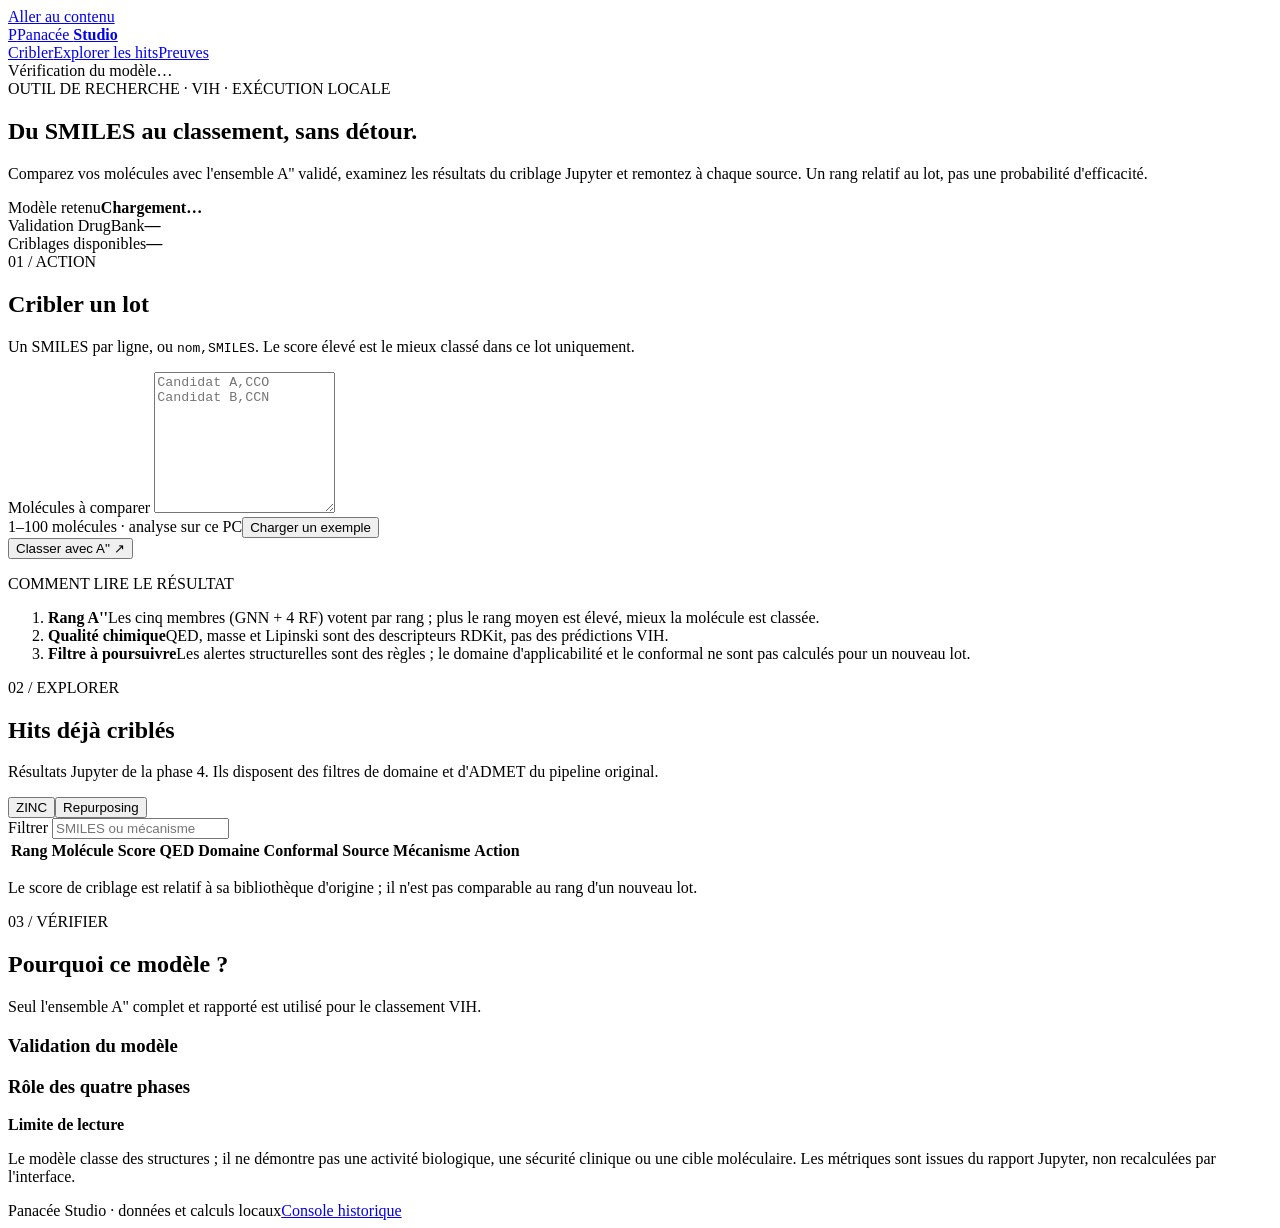
==== Projet_Panacee/webapp/static/studio.html @ cc34f4da "feat: rebuild Panacee web app around validated A-prime-prime screening" ====
<!doctype html>
<html lang="fr">
<head>
  <meta charset="utf-8">
  <meta name="viewport" content="width=device-width,initial-scale=1">
  <title>Panacée Studio · criblage VIH</title>
  <link rel="stylesheet" href="static/studio.css?v=20261109-v2b">
  <script src="static/studio.js?v=20261109-v2b" defer></script>
</head>
<body>
  <a class="skip" href="#main">Aller au contenu</a>
  <header class="topbar">
    <a class="brand" href="./"><span class="brand-mark">P</span><span>Panacée <b>Studio</b></span></a>
    <nav aria-label="Navigation principale">
      <a href="#screen">Cribler</a><a href="#hits">Explorer les hits</a><a href="#evidence">Preuves</a>
    </nav>
    <span id="modelState" class="model-state" aria-live="polite">Vérification du modèle…</span>
  </header>

  <main id="main">
    <section class="hero shell" aria-labelledby="heroTitle">
      <div class="eyebrow">OUTIL DE RECHERCHE · VIH · EXÉCUTION LOCALE</div>
      <h1 id="heroTitle">Du SMILES au classement, sans détour.</h1>
      <p>Comparez vos molécules avec l'ensemble A'' validé, examinez les résultats du criblage Jupyter et remontez à chaque source. Un rang relatif au lot, pas une probabilité d'efficacité.</p>
      <div class="hero-facts">
        <div><span>Modèle retenu</span><strong id="heroModel">Chargement…</strong></div>
        <div><span>Validation DrugBank</span><strong id="heroDrugbank">—</strong></div>
        <div><span>Criblages disponibles</span><strong id="heroHits">—</strong></div>
      </div>
    </section>

    <section id="screen" class="shell work-section" aria-labelledby="screenTitle">
      <div class="section-heading"><div><span class="step">01 / ACTION</span><h2 id="screenTitle">Cribler un lot</h2></div><p>Un SMILES par ligne, ou <code>nom,SMILES</code>. Le score élevé est le mieux classé dans ce lot uniquement.</p></div>
      <div class="work-grid">
        <form id="screenForm" class="panel input-panel">
          <label for="molecules">Molécules à comparer</label>
          <textarea id="molecules" spellcheck="false" rows="9" placeholder="Candidat A,CCO&#10;Candidat B,CCN" required></textarea>
          <div class="form-footer"><span>1–100 molécules · analyse sur ce PC</span><button type="button" class="text-button" id="exampleBtn">Charger un exemple</button></div>
          <button class="primary-button" id="screenBtn" type="submit">Classer avec A'' <span aria-hidden="true">↗</span></button>
          <p id="screenStatus" class="status" role="status"></p>
        </form>
        <aside class="panel reading-panel">
          <span class="small-heading">COMMENT LIRE LE RÉSULTAT</span>
          <ol>
            <li><strong>Rang A''</strong><span>Les cinq membres (GNN + 4 RF) votent par rang ; plus le rang moyen est élevé, mieux la molécule est classée.</span></li>
            <li><strong>Qualité chimique</strong><span>QED, masse et Lipinski sont des descripteurs RDKit, pas des prédictions VIH.</span></li>
            <li><strong>Filtre à poursuivre</strong><span>Les alertes structurelles sont des règles ; le domaine d'applicabilité et le conformal ne sont pas calculés pour un nouveau lot.</span></li>
          </ol>
        </aside>
      </div>
      <div id="screenResults" class="panel result-panel" hidden>
        <div class="result-head"><div><span class="small-heading">RÉSULTATS</span><h3>Classement du lot</h3></div><button type="button" class="secondary-button" id="exportBtn">Exporter CSV</button></div>
        <p id="rankingNote" class="muted"></p>
        <div class="table-scroll"><table><thead><tr><th>Rang</th><th>Molécule</th><th>Score A''</th><th>QED</th><th>MW</th><th>LogP</th><th>Règles</th></tr></thead><tbody id="screenRows"></tbody></table></div>
        <p id="invalidNote" class="muted"></p>
      </div>
    </section>

    <section id="hits" class="shell work-section" aria-labelledby="hitsTitle">
      <div class="section-heading"><div><span class="step">02 / EXPLORER</span><h2 id="hitsTitle">Hits déjà criblés</h2></div><p>Résultats Jupyter de la phase 4. Ils disposent des filtres de domaine et d'ADMET du pipeline original.</p></div>
      <div class="panel hits-panel">
        <div class="hits-toolbar"><div class="segmented" role="group" aria-label="Source des hits"><button type="button" class="active" data-source="zinc">ZINC</button><button type="button" data-source="repurposing">Repurposing</button></div><label>Filtrer <input id="hitSearch" type="search" placeholder="SMILES ou mécanisme"></label><span id="hitCount" class="muted"></span></div>
        <div class="table-scroll"><table><thead><tr><th>Rang</th><th>Molécule</th><th>Score</th><th>QED</th><th>Domaine</th><th>Conformal</th><th>Source</th><th>Mécanisme</th><th>Action</th></tr></thead><tbody id="hitRows"></tbody></table></div>
        <button type="button" id="moreHits" class="secondary-button more-hits" hidden>Afficher 20 hits de plus</button>
        <p class="muted">Le score de criblage est relatif à sa bibliothèque d'origine ; il n'est pas comparable au rang d'un nouveau lot.</p>
      </div>
    </section>

    <section id="evidence" class="shell work-section" aria-labelledby="evidenceTitle">
      <div class="section-heading"><div><span class="step">03 / VÉRIFIER</span><h2 id="evidenceTitle">Pourquoi ce modèle ?</h2></div><p>Seul l'ensemble A'' complet et rapporté est utilisé pour le classement VIH.</p></div>
      <div class="evidence-grid">
        <div class="panel"><h3>Validation du modèle</h3><div id="metricGrid" class="metric-grid"></div><p id="metricSource" class="muted"></p></div>
        <div class="panel"><h3>Rôle des quatre phases</h3><ol id="phaseRoles" class="phase-list"></ol></div>
      </div>
      <div class="method-line"><strong>Limite de lecture</strong><p>Le modèle classe des structures ; il ne démontre pas une activité biologique, une sécurité clinique ou une cible moléculaire. Les métriques sont issues du rapport Jupyter, non recalculées par l'interface.</p></div>
    </section>
  </main>
  <footer class="shell"><span>Panacée Studio · données et calculs locaux</span><a href="legacy">Console historique</a></footer>
</body>
</html>
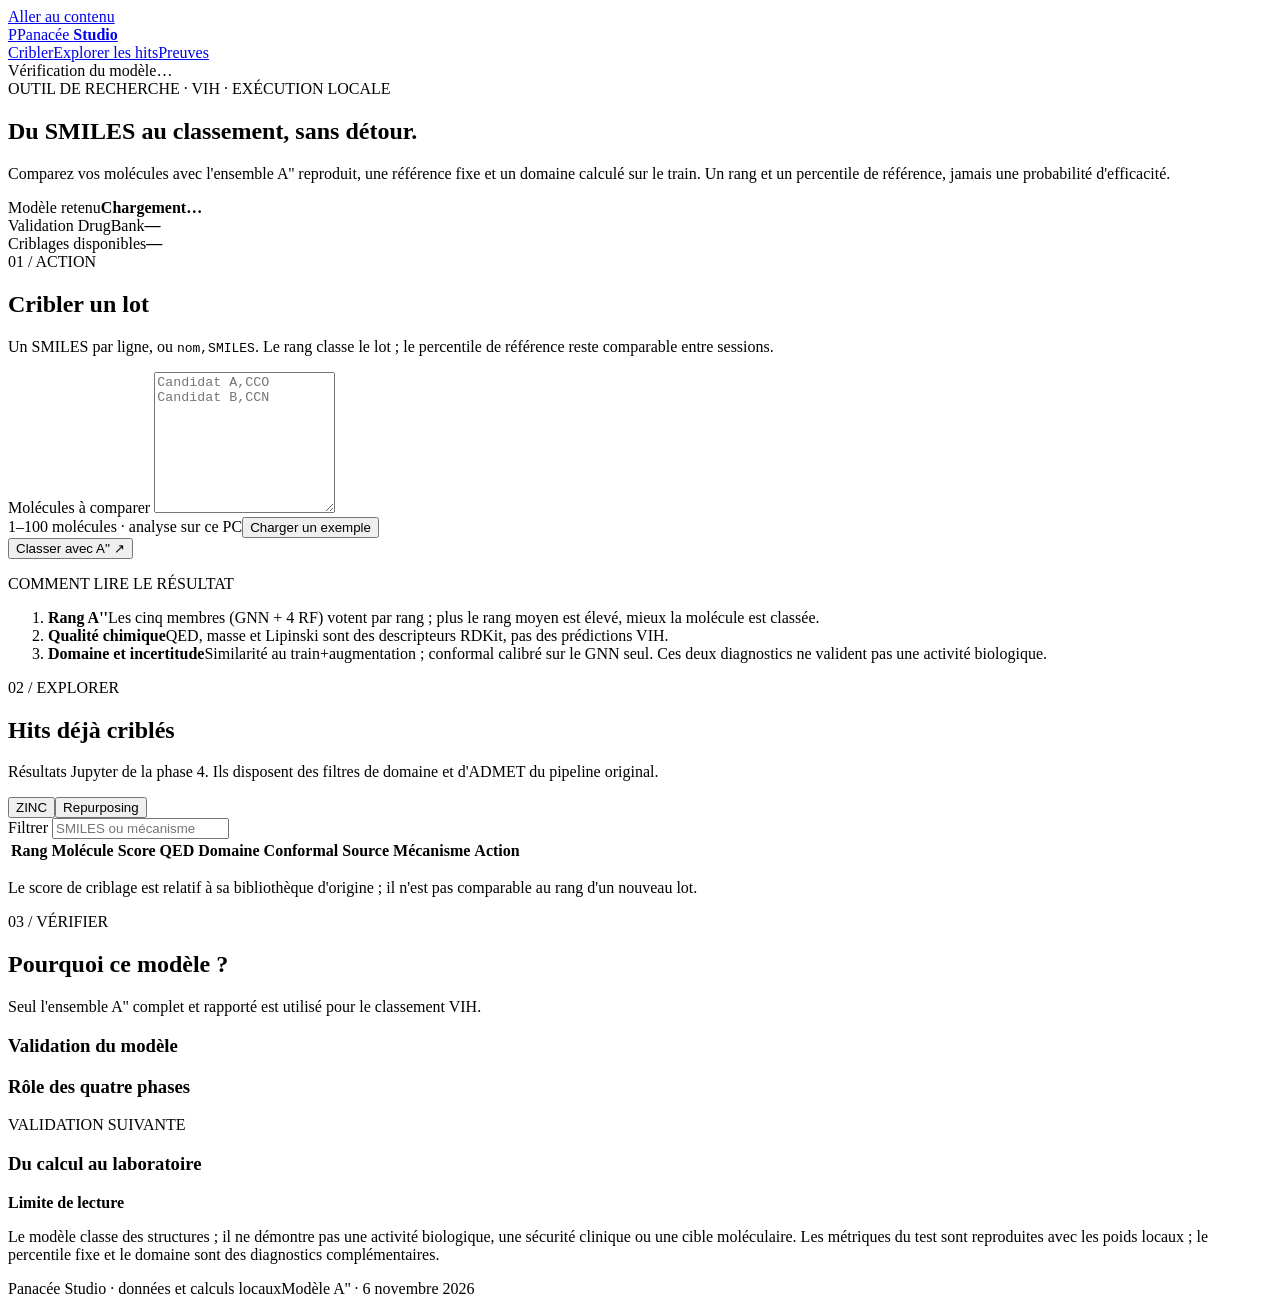
==== commit 0ecb0b1a: "Pin A-prime-prime evidence and simplify Studio validation workflow" ====
--- a/Projet_Panacee/webapp/static/studio.html
+++ b/Projet_Panacee/webapp/static/studio.html
@@ -4,8 +4,8 @@
   <meta charset="utf-8">
   <meta name="viewport" content="width=device-width,initial-scale=1">
   <title>Panacée Studio · criblage VIH</title>
-  <link rel="stylesheet" href="static/studio.css?v=20261109-v2b">
-  <script src="static/studio.js?v=20261109-v2b" defer></script>
+  <link rel="stylesheet" href="static/studio.css?v=20261109-v3">
+  <script src="static/studio.js?v=20261109-v3" defer></script>
 </head>
 <body>
   <a class="skip" href="#main">Aller au contenu</a>
@@ -21,7 +21,7 @@
     <section class="hero shell" aria-labelledby="heroTitle">
       <div class="eyebrow">OUTIL DE RECHERCHE · VIH · EXÉCUTION LOCALE</div>
       <h1 id="heroTitle">Du SMILES au classement, sans détour.</h1>
-      <p>Comparez vos molécules avec l'ensemble A'' validé, examinez les résultats du criblage Jupyter et remontez à chaque source. Un rang relatif au lot, pas une probabilité d'efficacité.</p>
+      <p>Comparez vos molécules avec l'ensemble A'' reproduit, une référence fixe et un domaine calculé sur le train. Un rang et un percentile de référence, jamais une probabilité d'efficacité.</p>
       <div class="hero-facts">
         <div><span>Modèle retenu</span><strong id="heroModel">Chargement…</strong></div>
         <div><span>Validation DrugBank</span><strong id="heroDrugbank">—</strong></div>
@@ -30,7 +30,7 @@
     </section>
 
     <section id="screen" class="shell work-section" aria-labelledby="screenTitle">
-      <div class="section-heading"><div><span class="step">01 / ACTION</span><h2 id="screenTitle">Cribler un lot</h2></div><p>Un SMILES par ligne, ou <code>nom,SMILES</code>. Le score élevé est le mieux classé dans ce lot uniquement.</p></div>
+      <div class="section-heading"><div><span class="step">01 / ACTION</span><h2 id="screenTitle">Cribler un lot</h2></div><p>Un SMILES par ligne, ou <code>nom,SMILES</code>. Le rang classe le lot ; le percentile de référence reste comparable entre sessions.</p></div>
       <div class="work-grid">
         <form id="screenForm" class="panel input-panel">
           <label for="molecules">Molécules à comparer</label>
@@ -44,14 +44,14 @@
           <ol>
             <li><strong>Rang A''</strong><span>Les cinq membres (GNN + 4 RF) votent par rang ; plus le rang moyen est élevé, mieux la molécule est classée.</span></li>
             <li><strong>Qualité chimique</strong><span>QED, masse et Lipinski sont des descripteurs RDKit, pas des prédictions VIH.</span></li>
-            <li><strong>Filtre à poursuivre</strong><span>Les alertes structurelles sont des règles ; le domaine d'applicabilité et le conformal ne sont pas calculés pour un nouveau lot.</span></li>
+            <li><strong>Domaine et incertitude</strong><span>Similarité au train+augmentation ; conformal calibré sur le GNN seul. Ces deux diagnostics ne valident pas une activité biologique.</span></li>
           </ol>
         </aside>
       </div>
       <div id="screenResults" class="panel result-panel" hidden>
         <div class="result-head"><div><span class="small-heading">RÉSULTATS</span><h3>Classement du lot</h3></div><button type="button" class="secondary-button" id="exportBtn">Exporter CSV</button></div>
         <p id="rankingNote" class="muted"></p>
-        <div class="table-scroll"><table><thead><tr><th>Rang</th><th>Molécule</th><th>Score A''</th><th>QED</th><th>MW</th><th>LogP</th><th>Règles</th></tr></thead><tbody id="screenRows"></tbody></table></div>
+        <div class="table-scroll"><table><thead><tr><th>Rang</th><th>Molécule</th><th>Score A''</th><th>Référence %</th><th>Domaine</th><th>Conformal GNN</th><th>QED</th><th>MW</th><th>LogP</th><th>Règles</th></tr></thead><tbody id="screenRows"></tbody></table></div>
         <p id="invalidNote" class="muted"></p>
       </div>
     </section>
@@ -72,9 +72,10 @@
         <div class="panel"><h3>Validation du modèle</h3><div id="metricGrid" class="metric-grid"></div><p id="metricSource" class="muted"></p></div>
         <div class="panel"><h3>Rôle des quatre phases</h3><ol id="phaseRoles" class="phase-list"></ol></div>
       </div>
-      <div class="method-line"><strong>Limite de lecture</strong><p>Le modèle classe des structures ; il ne démontre pas une activité biologique, une sécurité clinique ou une cible moléculaire. Les métriques sont issues du rapport Jupyter, non recalculées par l'interface.</p></div>
+      <div class="panel followup-panel"><div><span class="small-heading">VALIDATION SUIVANTE</span><h3>Du calcul au laboratoire</h3><p id="externalStatus" class="muted"></p><p id="packageStatus" class="muted"></p></div><a id="packageDownload" class="secondary-button" href="api/studio/package" download hidden>Télécharger la liste aveugle</a></div>
+      <div class="method-line"><strong>Limite de lecture</strong><p>Le modèle classe des structures ; il ne démontre pas une activité biologique, une sécurité clinique ou une cible moléculaire. Les métriques du test sont reproduites avec les poids locaux ; le percentile fixe et le domaine sont des diagnostics complémentaires.</p></div>
     </section>
   </main>
-  <footer class="shell"><span>Panacée Studio · données et calculs locaux</span><a href="legacy">Console historique</a></footer>
+  <footer class="shell"><span>Panacée Studio · données et calculs locaux</span><span>Modèle A'' · 6 novembre 2026</span></footer>
 </body>
 </html>
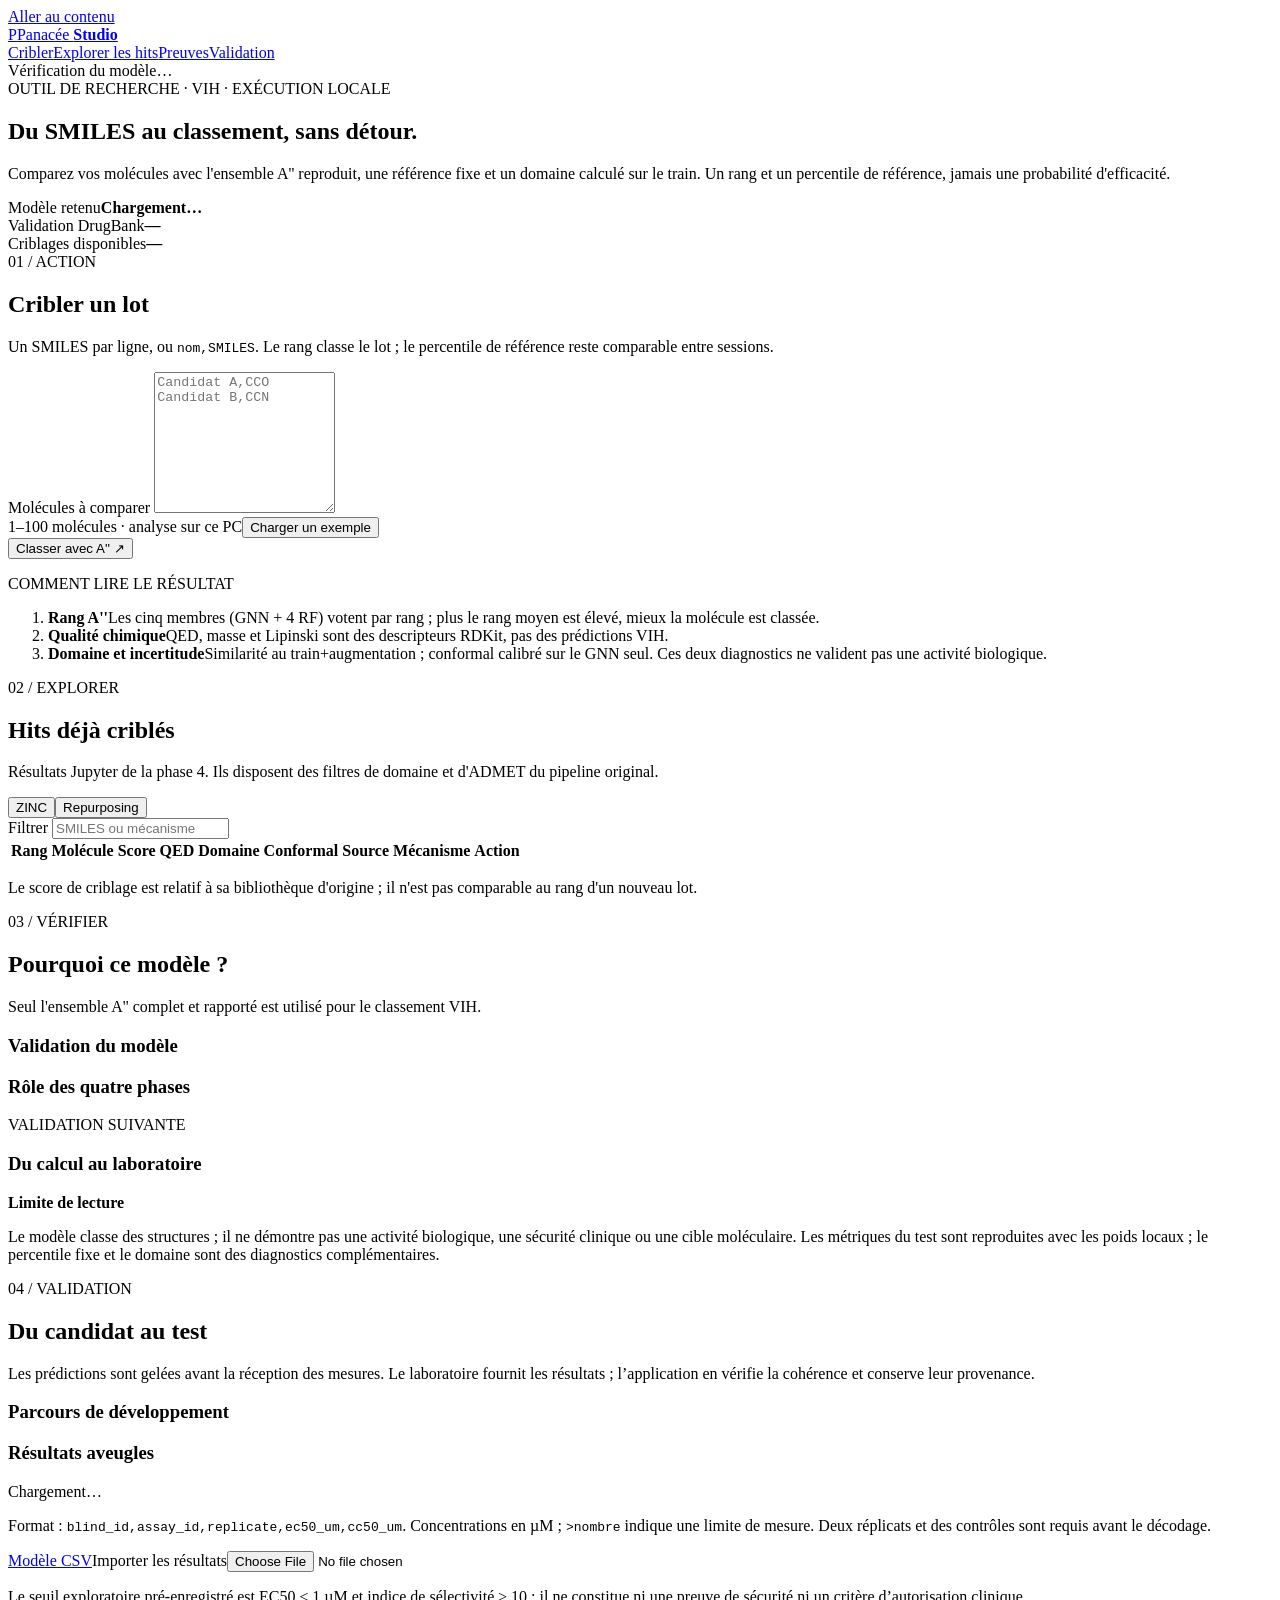
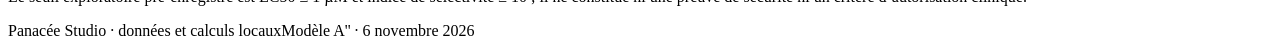
==== commit e8e66931: "Add blinded assay intake and translational evidence gates" ====
--- a/Projet_Panacee/webapp/static/studio.html
+++ b/Projet_Panacee/webapp/static/studio.html
@@ -4,15 +4,15 @@
   <meta charset="utf-8">
   <meta name="viewport" content="width=device-width,initial-scale=1">
   <title>Panacée Studio · criblage VIH</title>
-  <link rel="stylesheet" href="static/studio.css?v=20261109-v3">
-  <script src="static/studio.js?v=20261109-v3" defer></script>
+  <link rel="stylesheet" href="static/studio.css?v=20261109-v4">
+  <script src="static/studio.js?v=20261109-v4" defer></script>
 </head>
 <body>
   <a class="skip" href="#main">Aller au contenu</a>
   <header class="topbar">
     <a class="brand" href="./"><span class="brand-mark">P</span><span>Panacée <b>Studio</b></span></a>
     <nav aria-label="Navigation principale">
-      <a href="#screen">Cribler</a><a href="#hits">Explorer les hits</a><a href="#evidence">Preuves</a>
+      <a href="#screen">Cribler</a><a href="#hits">Explorer les hits</a><a href="#evidence">Preuves</a><a href="#translation">Validation</a>
     </nav>
     <span id="modelState" class="model-state" aria-live="polite">Vérification du modèle…</span>
   </header>
@@ -75,6 +75,14 @@
       <div class="panel followup-panel"><div><span class="small-heading">VALIDATION SUIVANTE</span><h3>Du calcul au laboratoire</h3><p id="externalStatus" class="muted"></p><p id="packageStatus" class="muted"></p></div><a id="packageDownload" class="secondary-button" href="api/studio/package" download hidden>Télécharger la liste aveugle</a></div>
       <div class="method-line"><strong>Limite de lecture</strong><p>Le modèle classe des structures ; il ne démontre pas une activité biologique, une sécurité clinique ou une cible moléculaire. Les métriques du test sont reproduites avec les poids locaux ; le percentile fixe et le domaine sont des diagnostics complémentaires.</p></div>
     </section>
+    <section id="translation" class="shell work-section" aria-labelledby="translationTitle">
+      <div class="section-heading"><div><span class="step">04 / VALIDATION</span><h2 id="translationTitle">Du candidat au test</h2></div><p>Les prédictions sont gelées avant la réception des mesures. Le laboratoire fournit les résultats ; l’application en vérifie la cohérence et conserve leur provenance.</p></div>
+      <div class="evidence-grid">
+        <div class="panel"><h3>Parcours de développement</h3><ol id="developmentGates" class="phase-list"></ol></div>
+        <div class="panel"><h3>Résultats aveugles</h3><p id="assayState" class="muted">Chargement…</p><p class="muted">Format : <code>blind_id,assay_id,replicate,ec50_um,cc50_um</code>. Concentrations en µM ; <code>&gt;nombre</code> indique une limite de mesure. Deux réplicats et des contrôles sont requis avant le décodage.</p><div class="assay-actions"><a href="api/studio/assay-template" download class="secondary-button">Modèle CSV</a><label class="secondary-button assay-file">Importer les résultats<input id="assayFile" type="file" accept=".csv,text/csv"></label></div><p id="assayMessage" class="status" role="status"></p></div>
+      </div>
+      <p class="muted translation-note">Le seuil exploratoire pré-enregistré est EC50 ≤ 1 µM et indice de sélectivité ≥ 10 ; il ne constitue ni une preuve de sécurité ni un critère d’autorisation clinique.</p>
+    </section>
   </main>
   <footer class="shell"><span>Panacée Studio · données et calculs locaux</span><span>Modèle A'' · 6 novembre 2026</span></footer>
 </body>
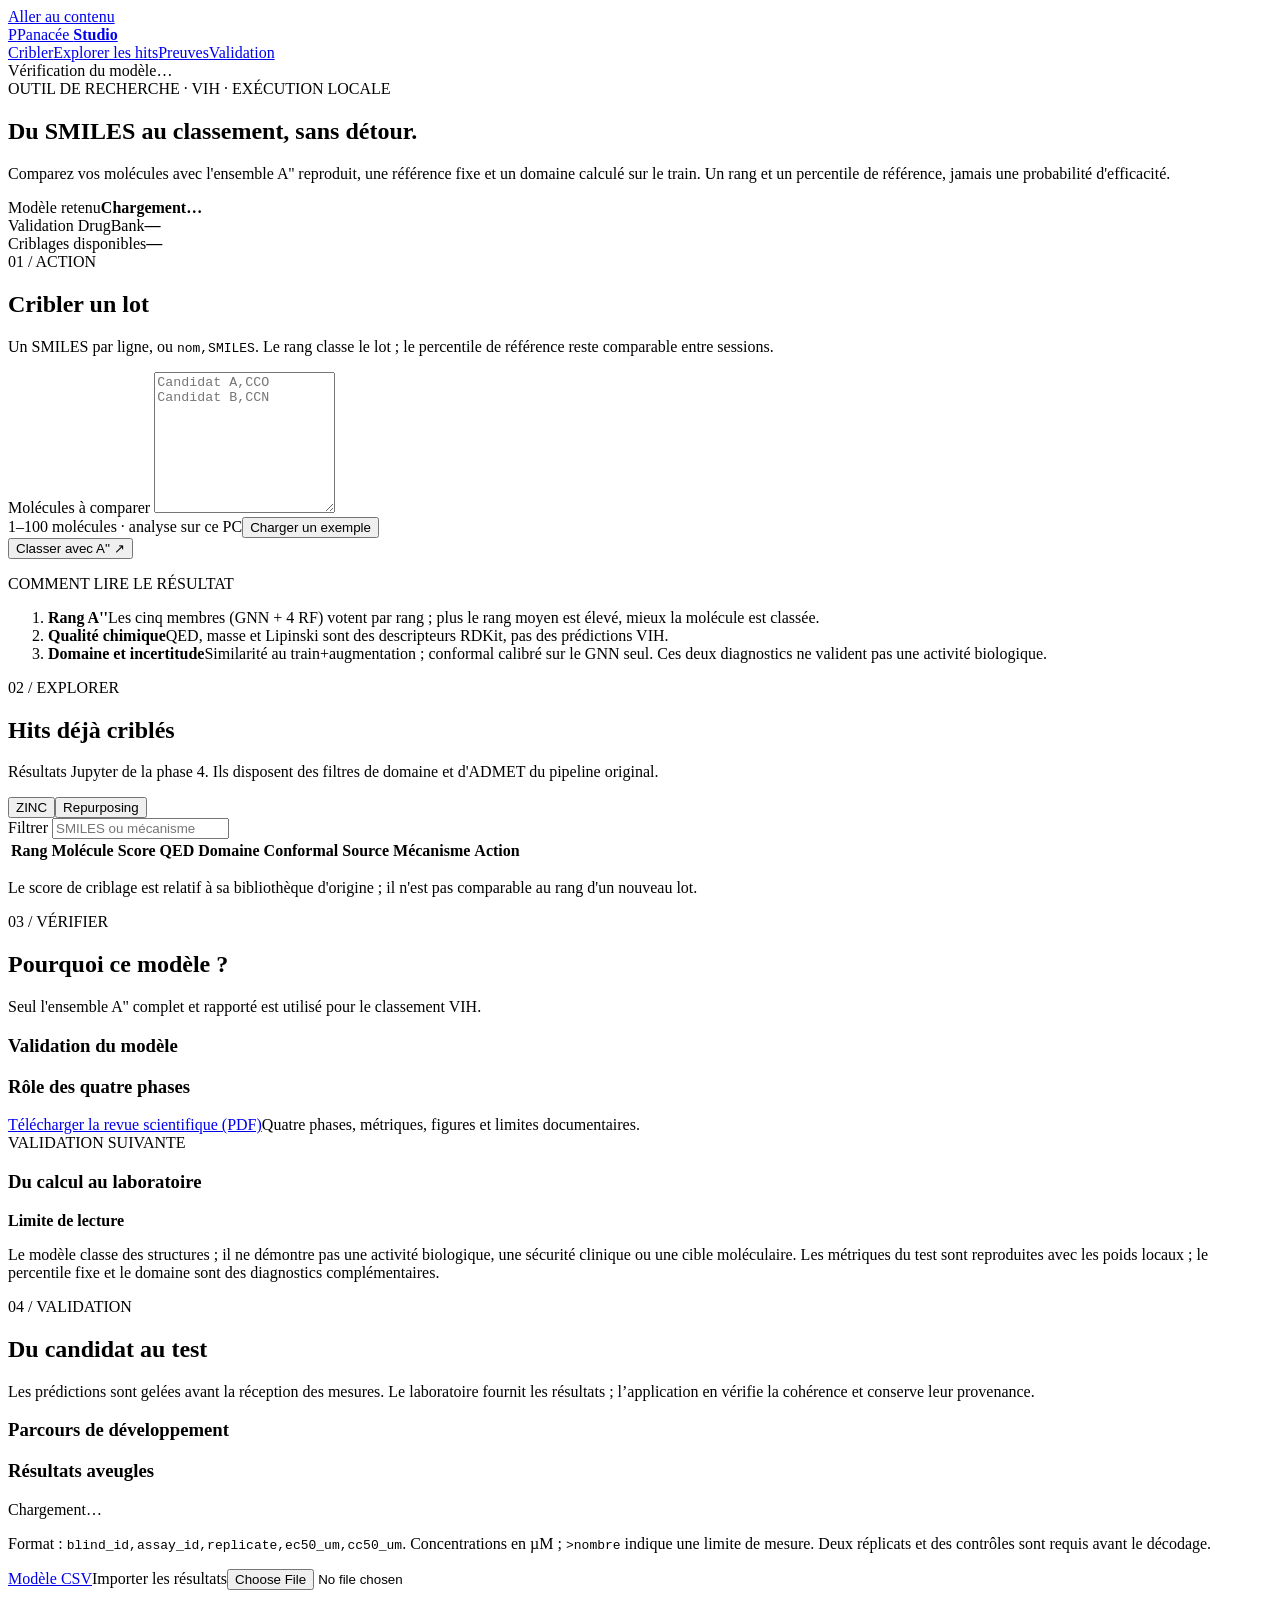
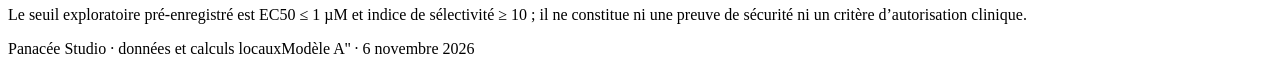
==== commit 38fd0c40: "Publish scientific review of four Panacee phases as downloadable PDF" ====
--- a/Projet_Panacee/webapp/static/studio.html
+++ b/Projet_Panacee/webapp/static/studio.html
@@ -4,8 +4,8 @@
   <meta charset="utf-8">
   <meta name="viewport" content="width=device-width,initial-scale=1">
   <title>Panacée Studio · criblage VIH</title>
-  <link rel="stylesheet" href="static/studio.css?v=20261109-v4">
-  <script src="static/studio.js?v=20261109-v4" defer></script>
+  <link rel="stylesheet" href="static/studio.css?v=20261109-v5">
+  <script src="static/studio.js?v=20261109-v5" defer></script>
 </head>
 <body>
   <a class="skip" href="#main">Aller au contenu</a>
@@ -72,6 +72,7 @@
         <div class="panel"><h3>Validation du modèle</h3><div id="metricGrid" class="metric-grid"></div><p id="metricSource" class="muted"></p></div>
         <div class="panel"><h3>Rôle des quatre phases</h3><ol id="phaseRoles" class="phase-list"></ol></div>
       </div>
+      <div class="report-download"><a class="secondary-button" href="api/studio/scientific-report" download="Panacee_revue_scientifique_2026-11.pdf">Télécharger la revue scientifique (PDF)</a><span>Quatre phases, métriques, figures et limites documentaires.</span></div>
       <div class="panel followup-panel"><div><span class="small-heading">VALIDATION SUIVANTE</span><h3>Du calcul au laboratoire</h3><p id="externalStatus" class="muted"></p><p id="packageStatus" class="muted"></p></div><a id="packageDownload" class="secondary-button" href="api/studio/package" download hidden>Télécharger la liste aveugle</a></div>
       <div class="method-line"><strong>Limite de lecture</strong><p>Le modèle classe des structures ; il ne démontre pas une activité biologique, une sécurité clinique ou une cible moléculaire. Les métriques du test sont reproduites avec les poids locaux ; le percentile fixe et le domaine sont des diagnostics complémentaires.</p></div>
     </section>
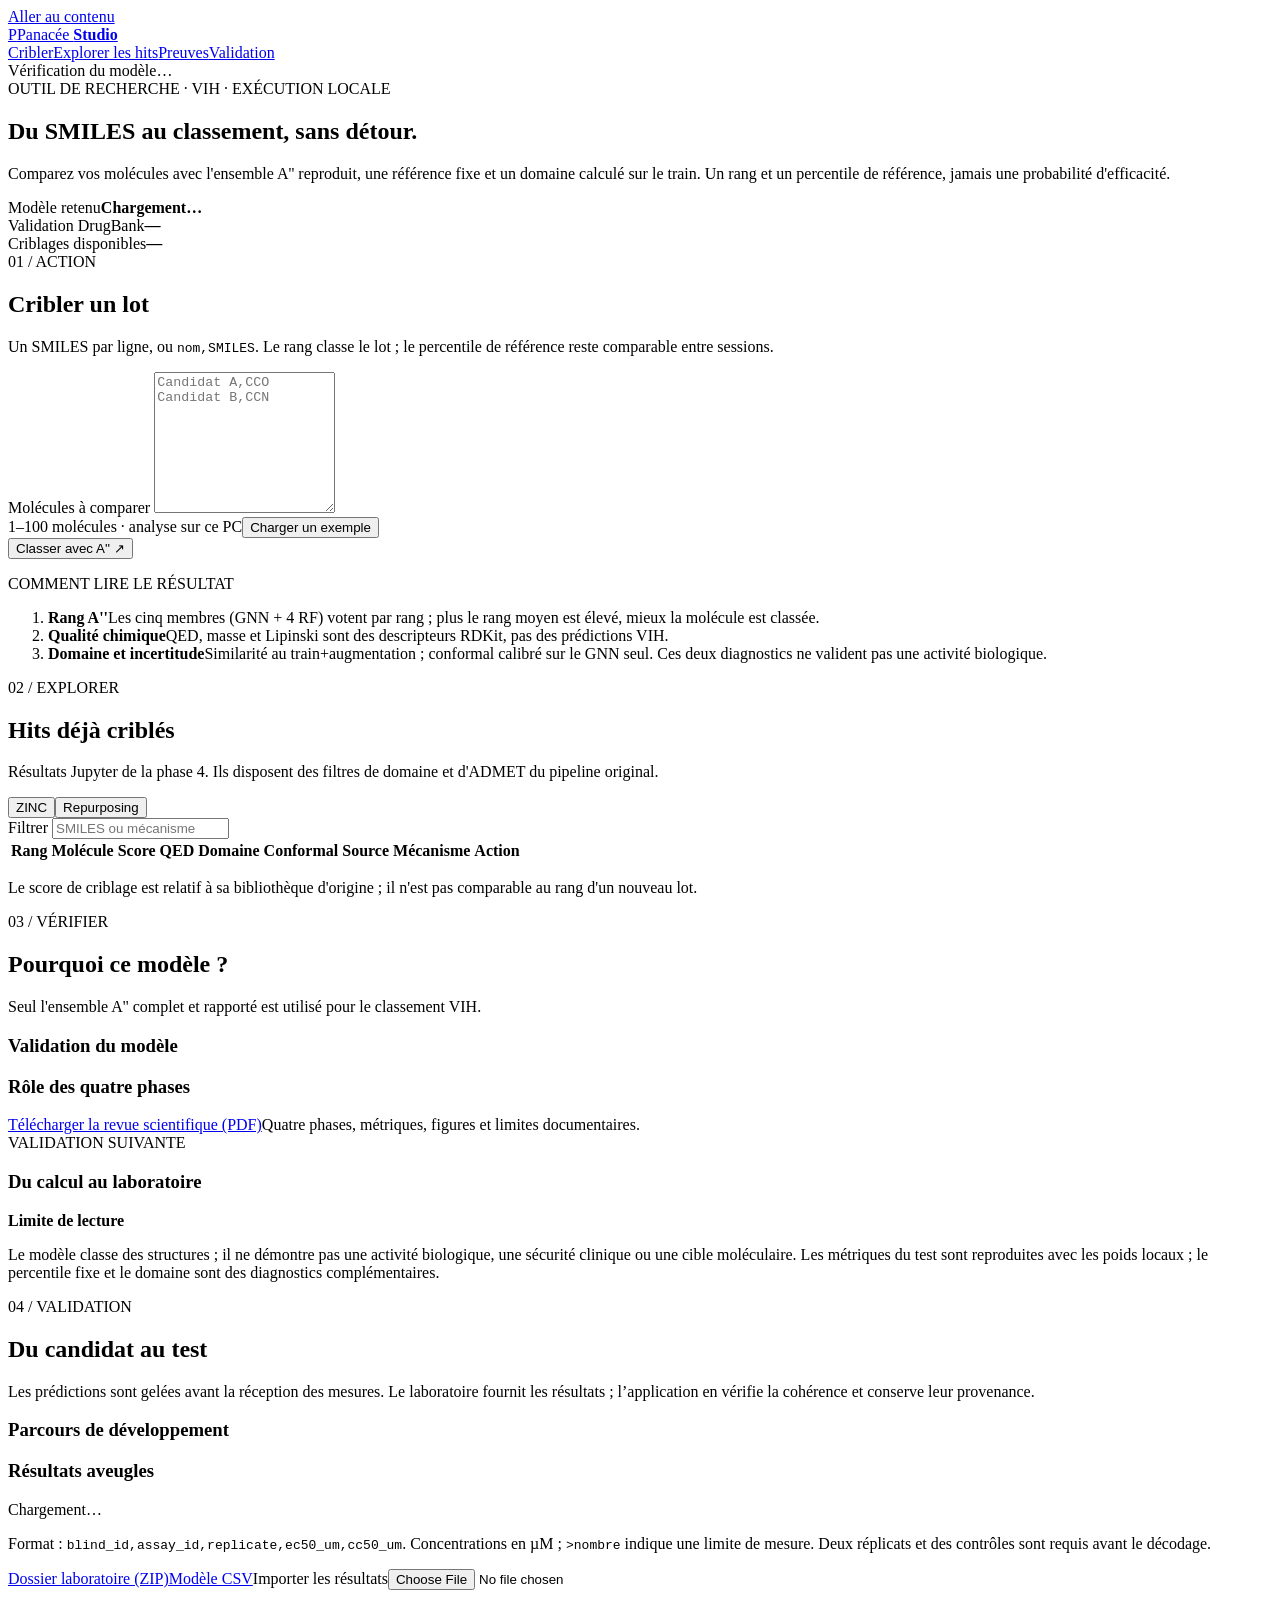
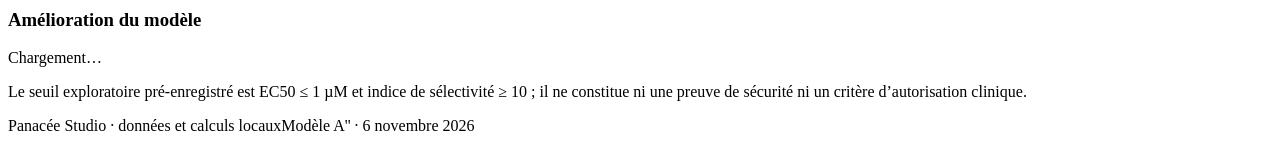
==== commit 7fd3beba: "Add ChEMBL readiness audit and blinded lab submission package" ====
--- a/Projet_Panacee/webapp/static/studio.html
+++ b/Projet_Panacee/webapp/static/studio.html
@@ -4,8 +4,8 @@
   <meta charset="utf-8">
   <meta name="viewport" content="width=device-width,initial-scale=1">
   <title>Panacée Studio · criblage VIH</title>
-  <link rel="stylesheet" href="static/studio.css?v=20261109-v5">
-  <script src="static/studio.js?v=20261109-v5" defer></script>
+  <link rel="stylesheet" href="static/studio.css?v=20261110-v6">
+  <script src="static/studio.js?v=20261110-v6" defer></script>
 </head>
 <body>
   <a class="skip" href="#main">Aller au contenu</a>
@@ -80,8 +80,9 @@
       <div class="section-heading"><div><span class="step">04 / VALIDATION</span><h2 id="translationTitle">Du candidat au test</h2></div><p>Les prédictions sont gelées avant la réception des mesures. Le laboratoire fournit les résultats ; l’application en vérifie la cohérence et conserve leur provenance.</p></div>
       <div class="evidence-grid">
         <div class="panel"><h3>Parcours de développement</h3><ol id="developmentGates" class="phase-list"></ol></div>
-        <div class="panel"><h3>Résultats aveugles</h3><p id="assayState" class="muted">Chargement…</p><p class="muted">Format : <code>blind_id,assay_id,replicate,ec50_um,cc50_um</code>. Concentrations en µM ; <code>&gt;nombre</code> indique une limite de mesure. Deux réplicats et des contrôles sont requis avant le décodage.</p><div class="assay-actions"><a href="api/studio/assay-template" download class="secondary-button">Modèle CSV</a><label class="secondary-button assay-file">Importer les résultats<input id="assayFile" type="file" accept=".csv,text/csv"></label></div><p id="assayMessage" class="status" role="status"></p></div>
+        <div class="panel"><h3>Résultats aveugles</h3><p id="assayState" class="muted">Chargement…</p><p class="muted">Format : <code>blind_id,assay_id,replicate,ec50_um,cc50_um</code>. Concentrations en µM ; <code>&gt;nombre</code> indique une limite de mesure. Deux réplicats et des contrôles sont requis avant le décodage.</p><div class="assay-actions"><a href="api/studio/lab-submission" download class="secondary-button">Dossier laboratoire (ZIP)</a><a href="api/studio/assay-template" download class="secondary-button">Modèle CSV</a><label class="secondary-button assay-file">Importer les résultats<input id="assayFile" type="file" accept=".csv,text/csv"></label></div><p id="assayMessage" class="status" role="status"></p></div>
       </div>
+      <div class="panel model-readiness-panel"><h3>Amélioration du modèle</h3><p id="modelReadiness" class="muted">Chargement…</p></div>
       <p class="muted translation-note">Le seuil exploratoire pré-enregistré est EC50 ≤ 1 µM et indice de sélectivité ≥ 10 ; il ne constitue ni une preuve de sécurité ni un critère d’autorisation clinique.</p>
     </section>
   </main>
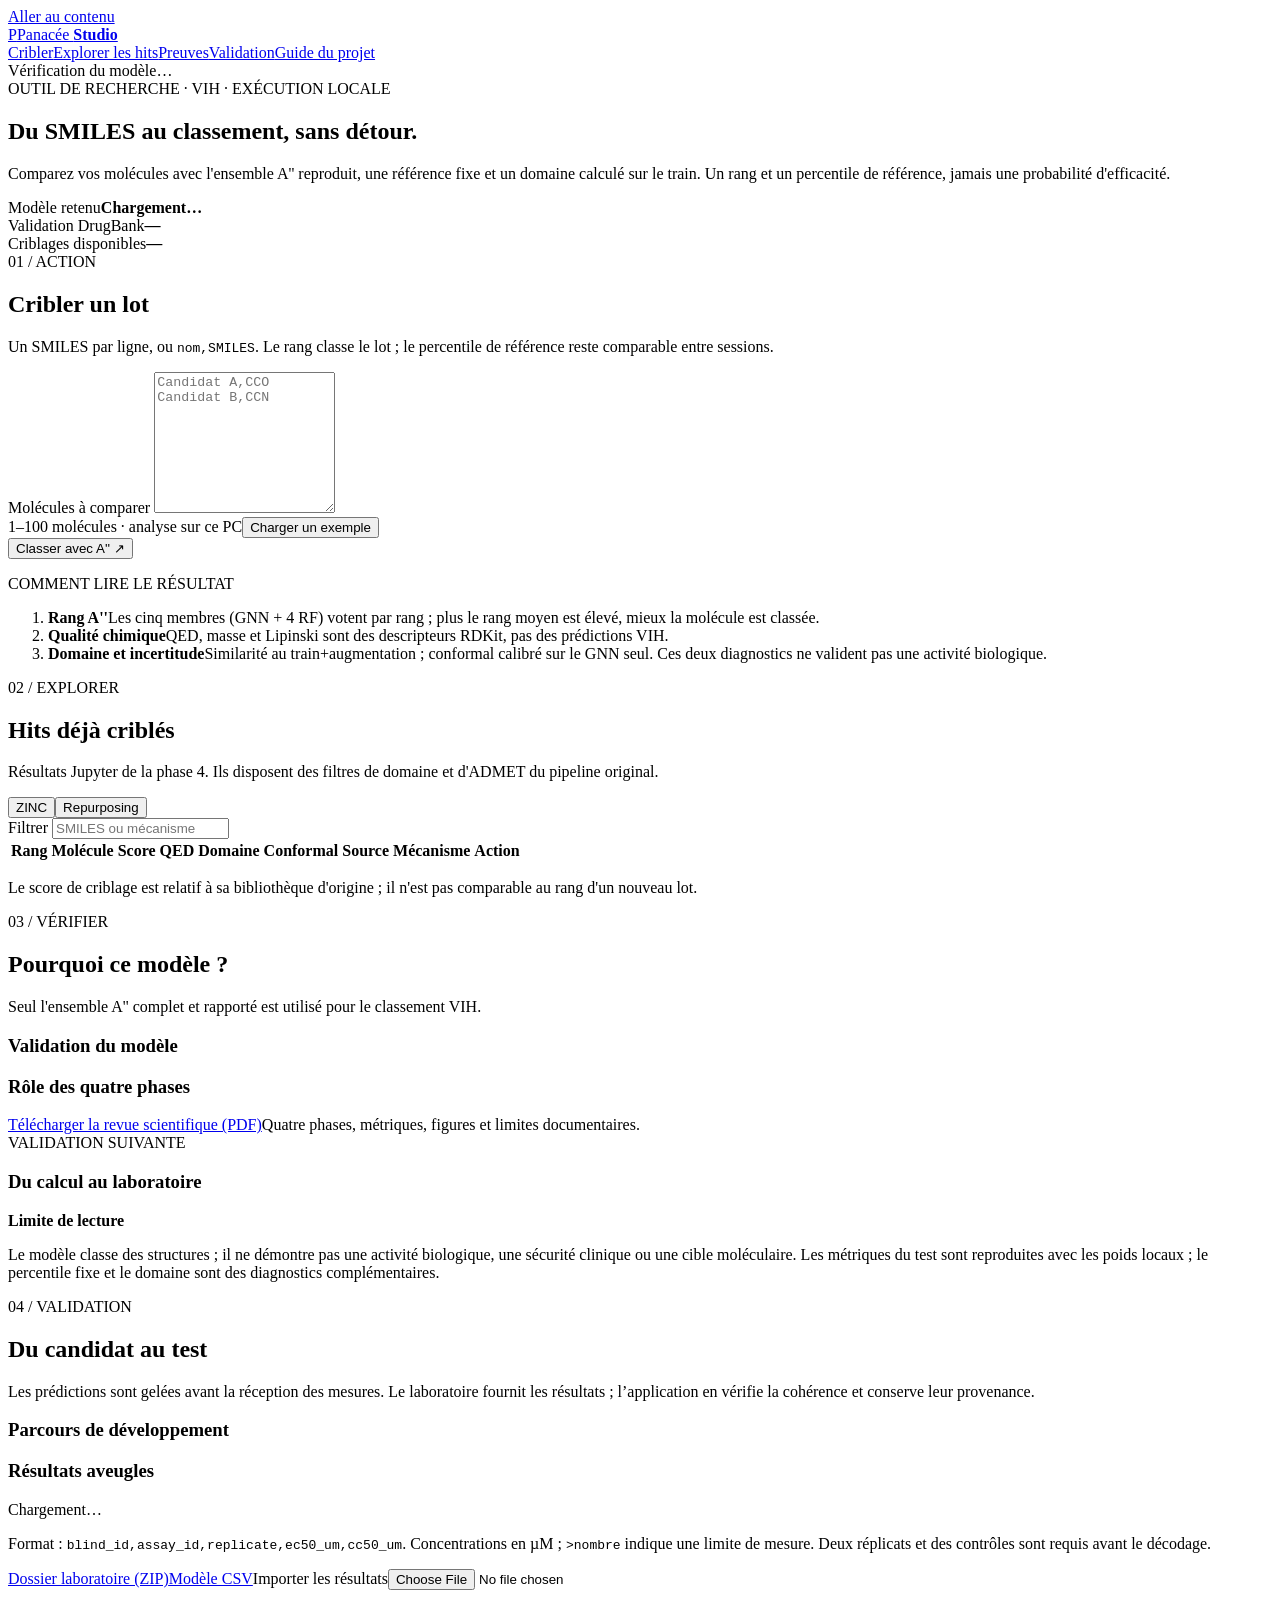
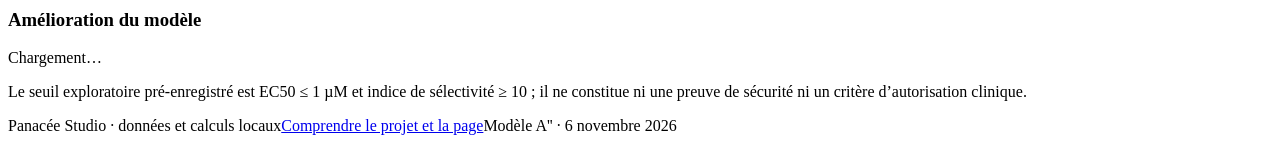
==== commit 92a6f42e: "Add project and Studio user guide" ====
--- a/Projet_Panacee/webapp/static/studio.html
+++ b/Projet_Panacee/webapp/static/studio.html
@@ -4,15 +4,15 @@
   <meta charset="utf-8">
   <meta name="viewport" content="width=device-width,initial-scale=1">
   <title>Panacée Studio · criblage VIH</title>
-  <link rel="stylesheet" href="static/studio.css?v=20261110-v6">
-  <script src="static/studio.js?v=20261110-v6" defer></script>
+  <link rel="stylesheet" href="static/studio.css?v=20261110-v8">
+  <script src="static/studio.js?v=20261110-v7" defer></script>
 </head>
 <body>
   <a class="skip" href="#main">Aller au contenu</a>
   <header class="topbar">
     <a class="brand" href="./"><span class="brand-mark">P</span><span>Panacée <b>Studio</b></span></a>
     <nav aria-label="Navigation principale">
-      <a href="#screen">Cribler</a><a href="#hits">Explorer les hits</a><a href="#evidence">Preuves</a><a href="#translation">Validation</a>
+      <a href="#screen">Cribler</a><a href="#hits">Explorer les hits</a><a href="#evidence">Preuves</a><a href="#translation">Validation</a><a href="guide">Guide du projet</a>
     </nav>
     <span id="modelState" class="model-state" aria-live="polite">Vérification du modèle…</span>
   </header>
@@ -86,6 +86,6 @@
       <p class="muted translation-note">Le seuil exploratoire pré-enregistré est EC50 ≤ 1 µM et indice de sélectivité ≥ 10 ; il ne constitue ni une preuve de sécurité ni un critère d’autorisation clinique.</p>
     </section>
   </main>
-  <footer class="shell"><span>Panacée Studio · données et calculs locaux</span><span>Modèle A'' · 6 novembre 2026</span></footer>
+  <footer class="shell"><span>Panacée Studio · données et calculs locaux</span><a href="guide">Comprendre le projet et la page</a><span>Modèle A'' · 6 novembre 2026</span></footer>
 </body>
 </html>
